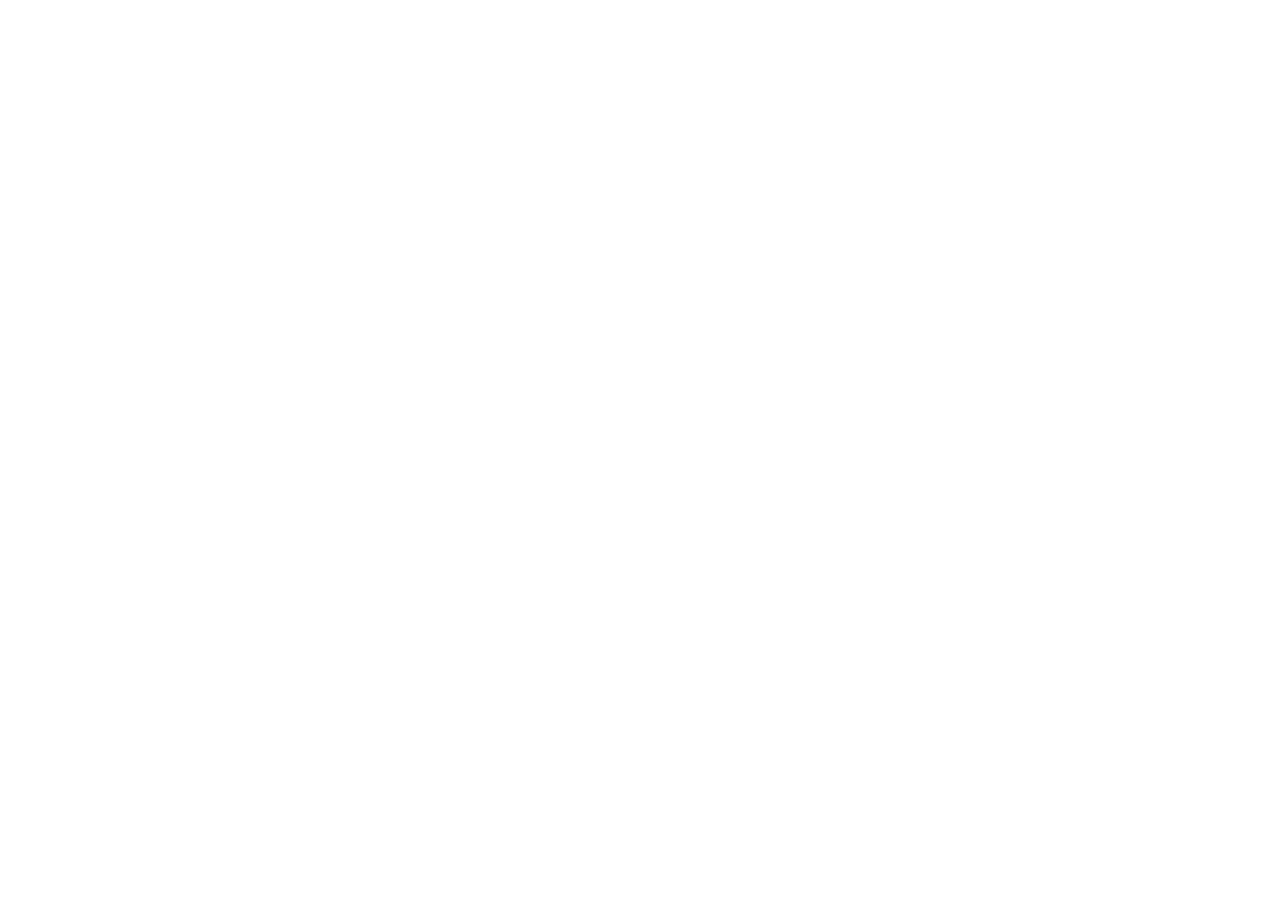
==== index-01.html @ cfb4e988 "Making new branch: dev" ====
<!DOCTYPE html>
<html lang="en">
  <head>
    <meta charset="UTF-8" />
    <meta name="viewport" content="width=device-width, initial-scale=1.0" />
    <title>Interface #</title>

    <link href="./styles/style-01.css" type="text/css" rel="stylesheet" />

  </head>
  <body>
    <div class="grunt"></div>
    <div class="gulp"></div>
    <div class="git"></div>
    <div class="npm"></div>
  </body>
</html>
---- styles/style-01.css ----
/* No CSS *//*# sourceMappingURL=style-01.css.map */
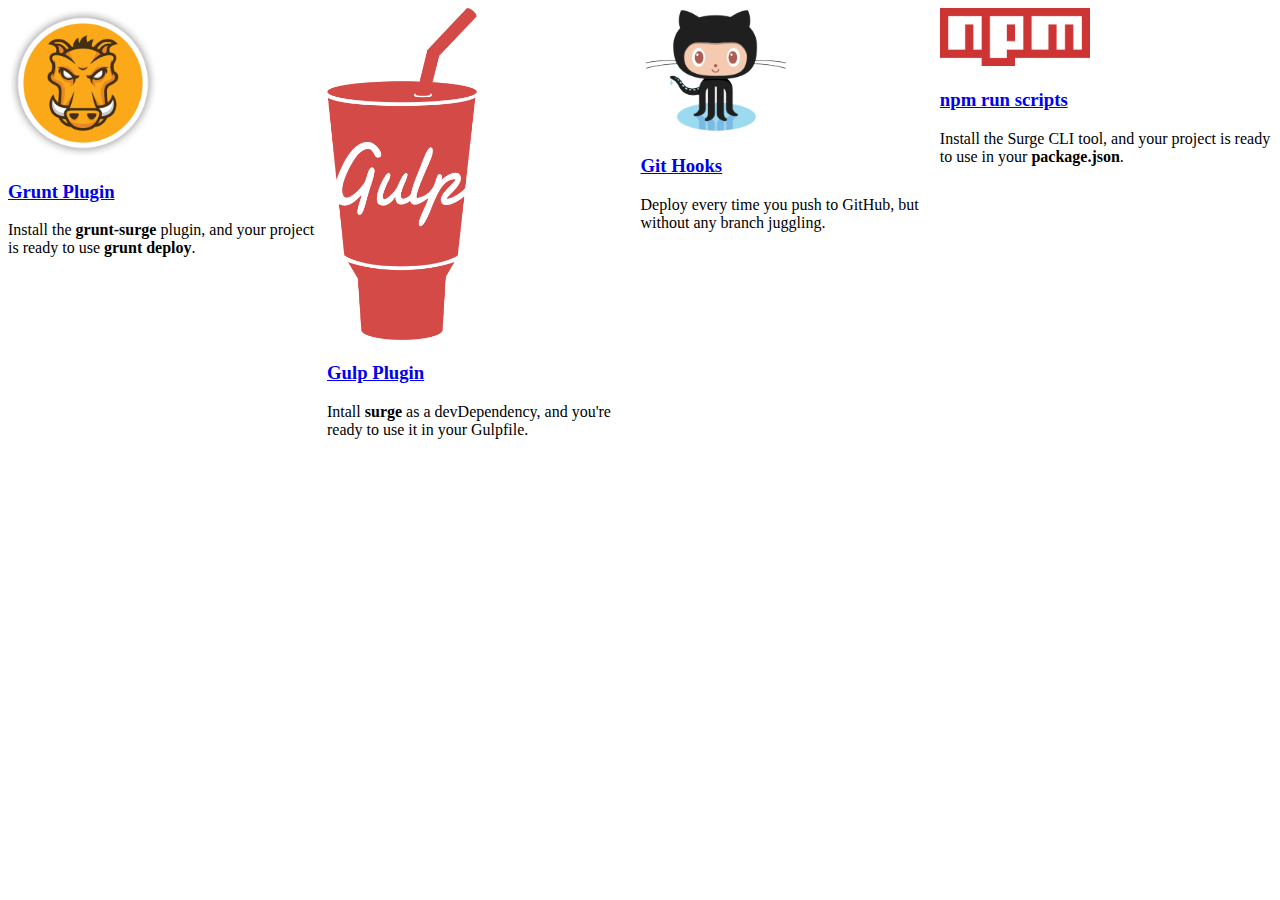
==== commit e0327385: "interface-01: adding links, logos and text" ====
--- a/index-01.html
+++ b/index-01.html
@@ -3,15 +3,38 @@
   <head>
     <meta charset="UTF-8" />
     <meta name="viewport" content="width=device-width, initial-scale=1.0" />
-    <title>Interface #</title>
+    <title>Interface-01</title>
 
     <link href="./styles/style-01.css" type="text/css" rel="stylesheet" />
 
   </head>
   <body>
-    <div class="grunt"></div>
-    <div class="gulp"></div>
-    <div class="git"></div>
-    <div class="npm"></div>
+
+    <div class="container">
+        <div class="grunt">
+            <img src="./assets/grunt.png" style="width: 150px;" alt="img" title="Grunt-logo" />
+            <h3><a href="https://gruntjs.com/">Grunt Plugin</a></h3>
+            <p>Install the <b>grunt-surge</b> plugin, and your project is ready to use <b>grunt deploy</b>.</p>
+        </div>
+        
+        <div class="gulp">
+            <img src="./assets/Gulp.png" style="width: 150px;" alt="img" title="Gulp-logo" />
+            <h3><a href="https://gulpjs.com/">Gulp Plugin</a></h3>
+            <p>Intall <b>surge</b> as a devDependency, and you're ready to use it in your Gulpfile.</p>
+        </div>
+
+        <div class="github">
+            <img src="./assets/github.png" style="width: 150px;" alt="img" title="GitHub-logo" />
+            <h3><a href="https://github.com/">Git Hooks</a></h3>
+            <p>Deploy every time you push to GitHub, but without any branch juggling.</p>
+        </div>
+
+        <div class="npm">
+            <img src="./assets/npm.png" style="width: 150px;" alt="img" title="NPM-logo" />
+            <h3><a href="https://www.npmjs.com/">npm run scripts</a></h3>
+            <p>Install the Surge CLI tool, and your project is ready to use in your <b>package.json</b>.</p>
+        </div>
+    </div>
+
   </body>
 </html>--- a/styles/style-01.css
+++ b/styles/style-01.css
@@ -1 +1,13 @@
-/* No CSS *//*# sourceMappingURL=style-01.css.map */+body .container {
+  display: -webkit-box;
+  display: -ms-flexbox;
+  display: flex;
+  -webkit-box-pack: center;
+      -ms-flex-pack: center;
+          justify-content: center;
+  -webkit-box-align: stretch;
+      -ms-flex-align: stretch;
+          align-items: stretch;
+  width: 100%;
+}
+/*# sourceMappingURL=style-01.css.map */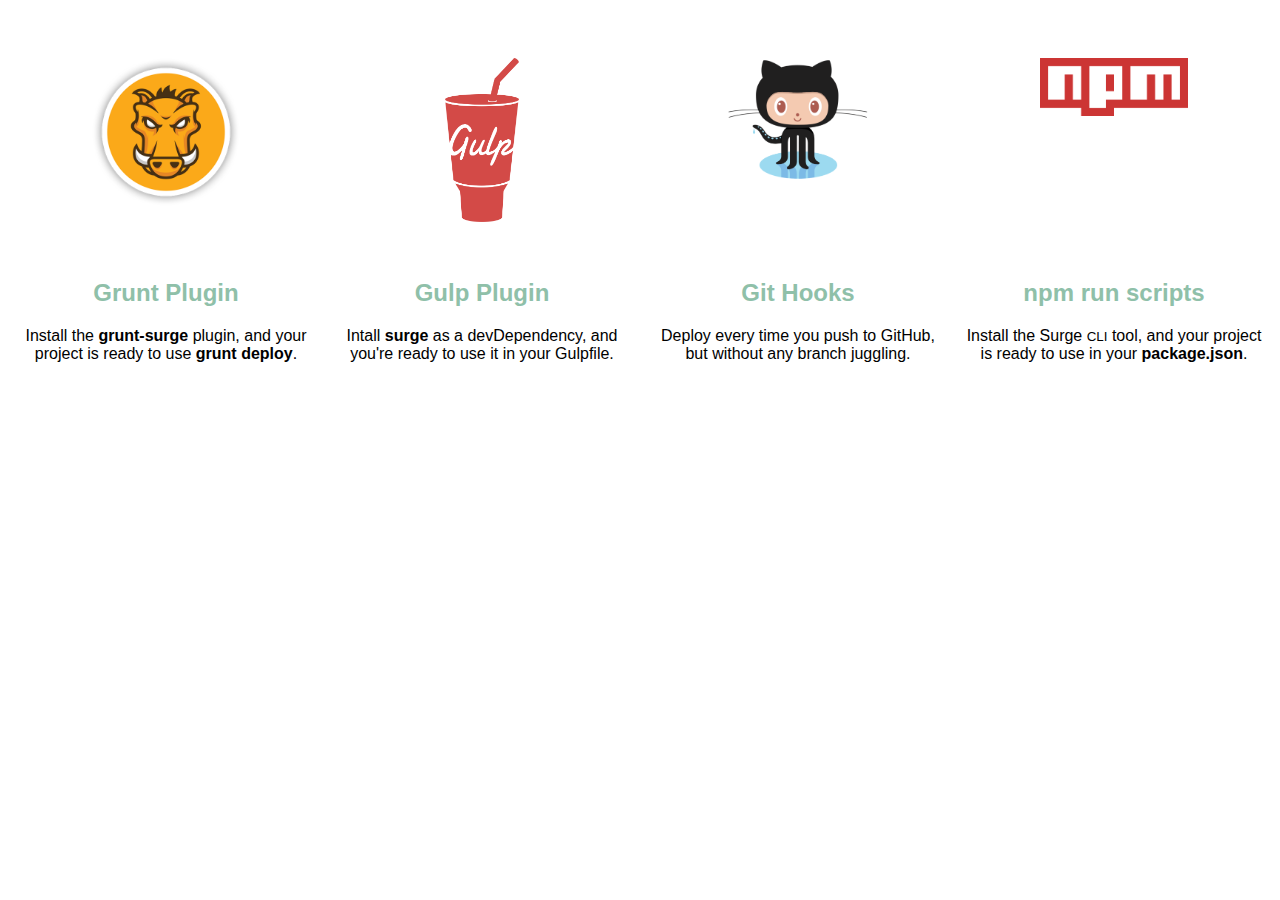
==== commit 1d18e398: "Interface-01: styling index-01.html: configurating images" ====
--- a/index-01.html
+++ b/index-01.html
@@ -11,28 +11,36 @@
   <body>
 
     <div class="container">
-        <div class="grunt">
-            <img src="./assets/grunt.png" style="width: 150px;" alt="img" title="Grunt-logo" />
-            <h3><a href="https://gruntjs.com/">Grunt Plugin</a></h3>
+        <div class="box">
+            <div class="image-box">
+                <img src="./assets/grunt.png"  style="width: 50%;" alt="img" title="Grunt-logo" />
+            </div>
+            <h2><a href="https://gruntjs.com/">Grunt Plugin</a></h2>
             <p>Install the <b>grunt-surge</b> plugin, and your project is ready to use <b>grunt deploy</b>.</p>
         </div>
         
-        <div class="gulp">
-            <img src="./assets/Gulp.png" style="width: 150px;" alt="img" title="Gulp-logo" />
-            <h3><a href="https://gulpjs.com/">Gulp Plugin</a></h3>
+        <div class="box">
+            <div class="image-box">
+                <img src="./assets/Gulp.png" style="width: 25%;" alt="img" title="Gulp-logo" />
+            </div>
+            <h2><a href="https://gulpjs.com/">Gulp Plugin</a></h2>
             <p>Intall <b>surge</b> as a devDependency, and you're ready to use it in your Gulpfile.</p>
         </div>
 
-        <div class="github">
-            <img src="./assets/github.png" style="width: 150px;" alt="img" title="GitHub-logo" />
-            <h3><a href="https://github.com/">Git Hooks</a></h3>
+        <div class="box">
+            <div class="image-box">
+                <img src="./assets/github.png" style="width: 50%;" alt="img" title="GitHub-logo" />
+            </div>
+            <h2><a href="https://github.com/">Git Hooks</a></h2>
             <p>Deploy every time you push to GitHub, but without any branch juggling.</p>
         </div>
 
-        <div class="npm">
-            <img src="./assets/npm.png" style="width: 150px;" alt="img" title="NPM-logo" />
-            <h3><a href="https://www.npmjs.com/">npm run scripts</a></h3>
-            <p>Install the Surge CLI tool, and your project is ready to use in your <b>package.json</b>.</p>
+        <div class="box">
+            <div class="image-box">
+                <img src="./assets/npm.png" style="width: 50%;" alt="img" title="NPM-logo" />
+            </div>
+            <h2><a href="https://www.npmjs.com/">npm run scripts</a></h2>
+            <p>Install the Surge <small>CLI</small> tool, and your project is ready to use in your <b>package.json</b>.</p>
         </div>
     </div>
 
--- a/styles/style-01.css
+++ b/styles/style-01.css
@@ -9,5 +9,40 @@
       -ms-flex-align: stretch;
           align-items: stretch;
   width: 100%;
+  color: black;
+  font-family: 'Nunito Sans', sans-serif;
+}
+
+body .container .box {
+  display: block;
+  -webkit-box-pack: center;
+      -ms-flex-pack: center;
+          justify-content: center;
+  -webkit-box-align: center;
+      -ms-flex-align: center;
+          align-items: center;
+  text-align: center;
+  width: 25%;
+  height: auto;
+  padding-left: 10px;
+  padding-top: 50px;
+  padding-right: 10px;
+  padding-bottom: 50px;
+}
+
+body .container .box .image-box {
+  display: inline-block;
+  justify-items: center;
+  -webkit-box-align: center;
+      -ms-flex-align: center;
+          align-items: center;
+  text-align: center;
+  width: 100%;
+  height: 70%;
+}
+
+body .container .box a {
+  text-decoration: none;
+  color: #8fc0a9;
 }
 /*# sourceMappingURL=style-01.css.map */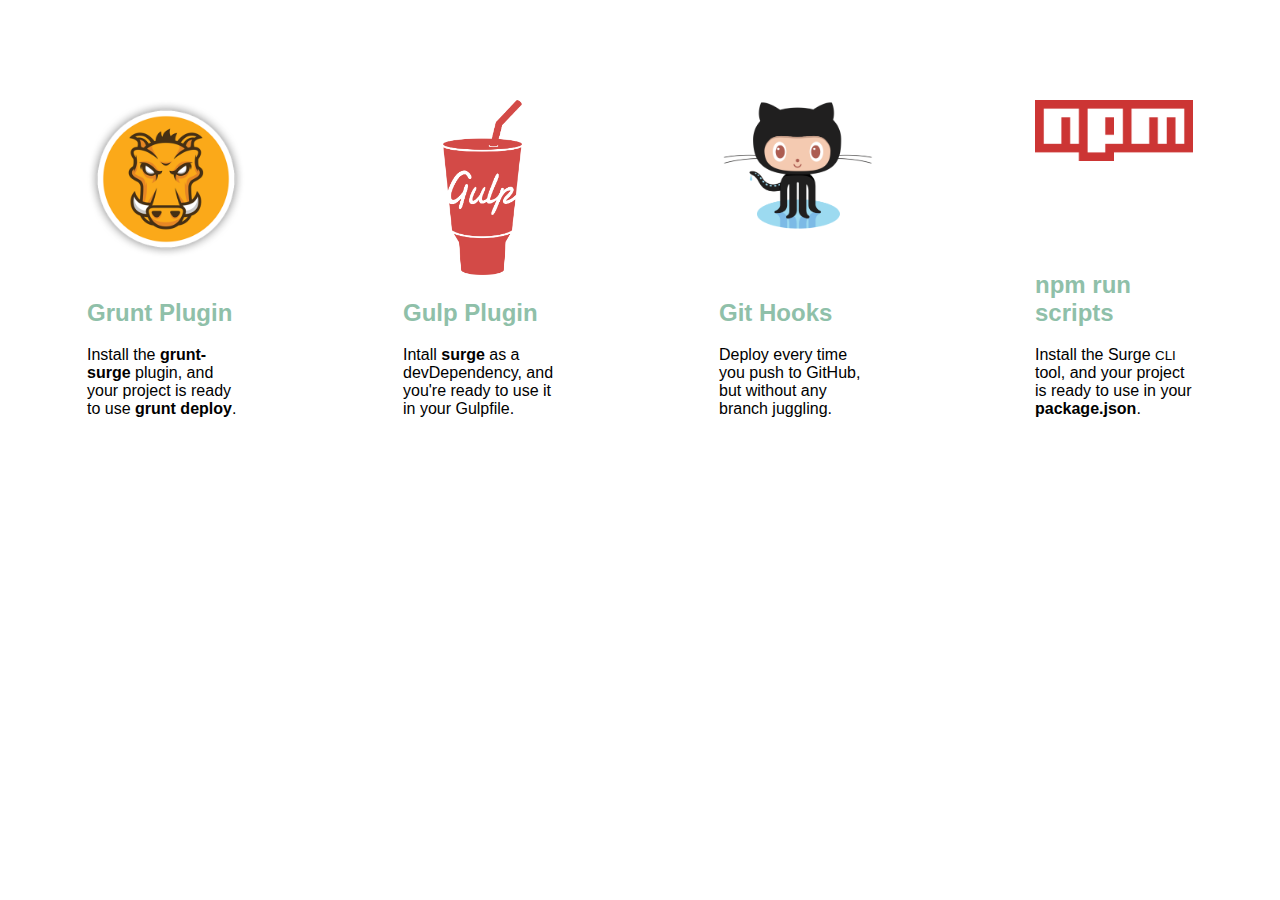
==== commit 6d88b411: "Interface-01: pushing ex-01 to dev // still problems with aligning img - center" ====
--- a/index-01.html
+++ b/index-01.html
@@ -11,37 +11,55 @@
   <body>
 
     <div class="container">
+
+
         <div class="box">
             <div class="image-box">
                 <img src="./assets/grunt.png"  style="width: 50%;" alt="img" title="Grunt-logo" />
             </div>
-            <h2><a href="https://gruntjs.com/">Grunt Plugin</a></h2>
-            <p>Install the <b>grunt-surge</b> plugin, and your project is ready to use <b>grunt deploy</b>.</p>
+            <div class="text-box">
+                <h2><a href="https://gruntjs.com/">Grunt Plugin</a></h2>
+                <p>Install the <b>grunt-surge</b> plugin, and your project is ready to use <b>grunt deploy</b>.</p>
+            </div>
         </div>
         
+
+
         <div class="box">
             <div class="image-box">
                 <img src="./assets/Gulp.png" style="width: 25%;" alt="img" title="Gulp-logo" />
             </div>
-            <h2><a href="https://gulpjs.com/">Gulp Plugin</a></h2>
-            <p>Intall <b>surge</b> as a devDependency, and you're ready to use it in your Gulpfile.</p>
+            <div class="text-box">
+                <h2><a href="https://gulpjs.com/">Gulp Plugin</a></h2>
+                <p>Intall <b>surge</b> as a devDependency, and you're ready to use it in your Gulpfile.</p>
+            </div>
         </div>
+
+
 
         <div class="box">
             <div class="image-box">
                 <img src="./assets/github.png" style="width: 50%;" alt="img" title="GitHub-logo" />
             </div>
-            <h2><a href="https://github.com/">Git Hooks</a></h2>
-            <p>Deploy every time you push to GitHub, but without any branch juggling.</p>
+            <div class="text-box">
+                <h2><a href="https://github.com/">Git Hooks</a></h2>
+                <p>Deploy every time you push to GitHub, but without any branch juggling.</p>
+            </div>
         </div>
+
+
 
         <div class="box">
             <div class="image-box">
-                <img src="./assets/npm.png" style="width: 50%;" alt="img" title="NPM-logo" />
+                <img src="./assets/npm.png" style="width: 50%;" alt="img" title="NPM-logo" class="center" />
             </div>
-            <h2><a href="https://www.npmjs.com/">npm run scripts</a></h2>
-            <p>Install the Surge <small>CLI</small> tool, and your project is ready to use in your <b>package.json</b>.</p>
+            <div class="text-box">
+                <h2><a href="https://www.npmjs.com/">npm run scripts</a></h2>
+                <p>Install the Surge <small>CLI</small> tool, and your project is ready to use in your <b>package.json</b>.</p>
+            </div>
         </div>
+
+        
     </div>
 
   </body>
--- a/styles/style-01.css
+++ b/styles/style-01.css
@@ -1,48 +1,107 @@
-body .container {
-  display: -webkit-box;
-  display: -ms-flexbox;
-  display: flex;
-  -webkit-box-pack: center;
-      -ms-flex-pack: center;
-          justify-content: center;
-  -webkit-box-align: stretch;
-      -ms-flex-align: stretch;
-          align-items: stretch;
-  width: 100%;
-  color: black;
-  font-family: 'Nunito Sans', sans-serif;
+@media only screen and (max-width: 780px) {
+  body .container {
+    display: -webkit-box;
+    display: -ms-flexbox;
+    display: flex;
+    -webkit-box-pack: center;
+        -ms-flex-pack: center;
+            justify-content: center;
+    -webkit-box-orient: vertical;
+    -webkit-box-direction: normal;
+        -ms-flex-direction: column;
+            flex-direction: column;
+    -webkit-box-align: center;
+        -ms-flex-align: center;
+            align-items: center;
+    width: 100%;
+    color: black;
+    font-family: 'Nunito Sans', sans-serif;
+    margin-top: 100px;
+    margin-bottom: 100px;
+  }
+  body .container .box {
+    display: -webkit-box;
+    display: -ms-flexbox;
+    display: flex;
+    -webkit-box-orient: vertical;
+    -webkit-box-direction: normal;
+        -ms-flex-direction: column;
+            flex-direction: column;
+    width: 75%;
+    height: auto;
+    margin-bottom: 100px;
+  }
+  body .container .box a {
+    text-decoration: none;
+    color: #8fc0a9;
+  }
+  body .container .box .image-box {
+    display: inline-block;
+    text-align: center;
+    width: 100%;
+    height: 100%;
+  }
+  body .container .box .image-box img {
+    text-align: center;
+    width: 100%;
+    height: auto;
+  }
+  body .container .box .text-box {
+    text-align: left;
+    display: inline-block;
+    width: 50%;
+    margin-left: 25%;
+  }
 }
 
-body .container .box {
-  display: block;
-  -webkit-box-pack: center;
-      -ms-flex-pack: center;
-          justify-content: center;
-  -webkit-box-align: center;
-      -ms-flex-align: center;
-          align-items: center;
-  text-align: center;
-  width: 25%;
-  height: auto;
-  padding-left: 10px;
-  padding-top: 50px;
-  padding-right: 10px;
-  padding-bottom: 50px;
-}
-
-body .container .box .image-box {
-  display: inline-block;
-  justify-items: center;
-  -webkit-box-align: center;
-      -ms-flex-align: center;
-          align-items: center;
-  text-align: center;
-  width: 100%;
-  height: 70%;
-}
-
-body .container .box a {
-  text-decoration: none;
-  color: #8fc0a9;
+@media only screen and (min-width: 780px) {
+  body .container {
+    display: -webkit-box;
+    display: -ms-flexbox;
+    display: flex;
+    -webkit-box-pack: center;
+        -ms-flex-pack: center;
+            justify-content: center;
+    -webkit-box-align: stretch;
+        -ms-flex-align: stretch;
+            align-items: stretch;
+    width: 100%;
+    color: black;
+    font-family: 'Nunito Sans', sans-serif;
+    margin-top: 100px;
+    margin-bottom: 100px;
+  }
+  body .container .box {
+    display: -webkit-box;
+    display: -ms-flexbox;
+    display: flex;
+    -webkit-box-orient: vertical;
+    -webkit-box-direction: normal;
+        -ms-flex-direction: column;
+            flex-direction: column;
+    width: 25%;
+    height: auto;
+  }
+  body .container .box a {
+    text-decoration: none;
+    color: #8fc0a9;
+  }
+  body .container .box .image-box {
+    display: inline-block;
+    text-align: center;
+    width: 100%;
+    height: 100%;
+  }
+  body .container .box .image-box img {
+    text-align: center;
+    width: 100%;
+    height: auto;
+  }
+  body .container .box .text-box {
+    text-align: left;
+    display: inline-block;
+    width: 50%;
+    margin-left: 25%;
+  }
 }
 /*# sourceMappingURL=style-01.css.map */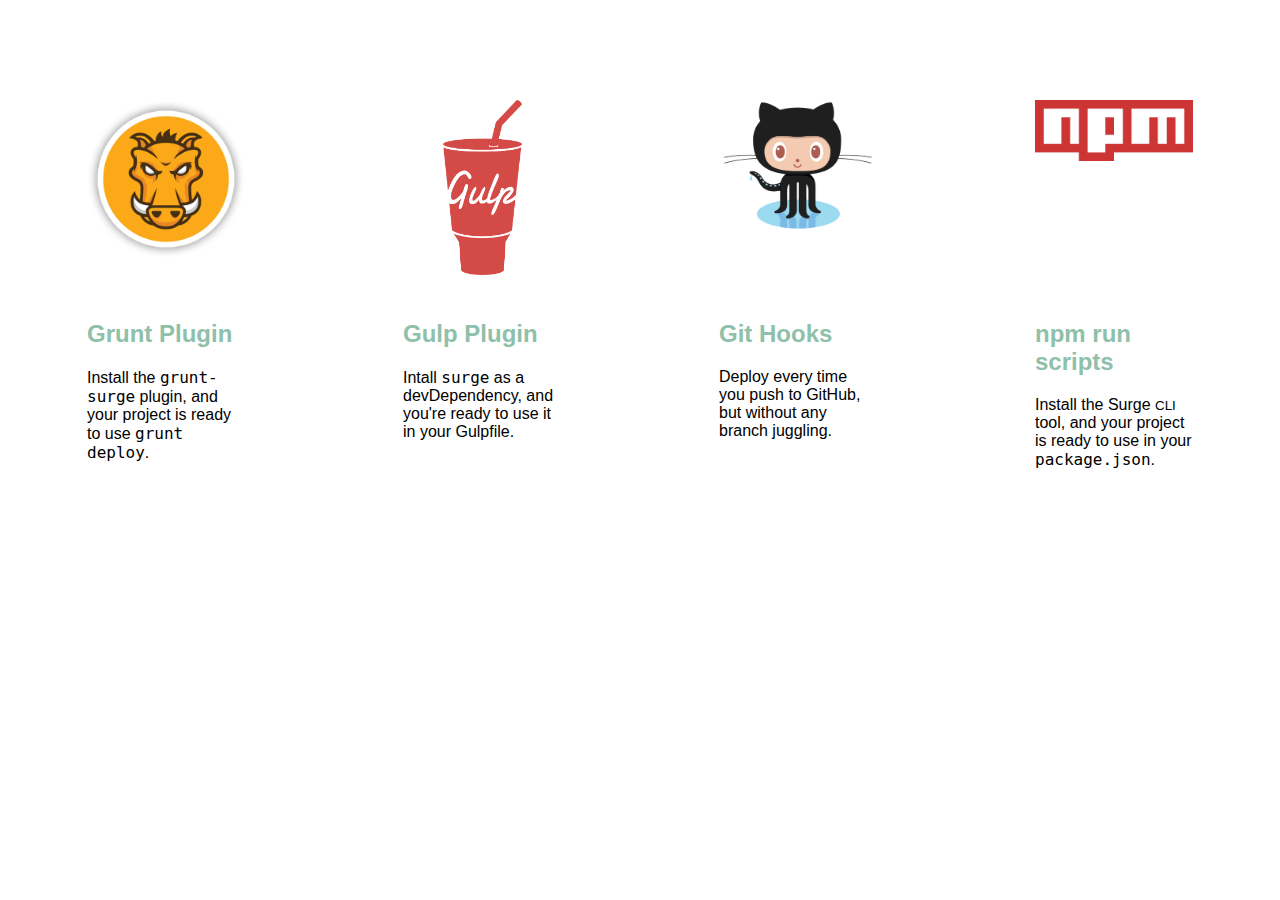
==== commit 0c3f79a7: "making a 3rd interface -- bonus exersise" ====
--- a/index-01.html
+++ b/index-01.html
@@ -19,7 +19,7 @@
             </div>
             <div class="text-box">
                 <h2><a href="https://gruntjs.com/">Grunt Plugin</a></h2>
-                <p>Install the <b>grunt-surge</b> plugin, and your project is ready to use <b>grunt deploy</b>.</p>
+                <p>Install the <span class="mono">grunt-surge</span> plugin, and your project is ready to use <span class="mono">grunt deploy</span>.</p>
             </div>
         </div>
         
@@ -31,7 +31,7 @@
             </div>
             <div class="text-box">
                 <h2><a href="https://gulpjs.com/">Gulp Plugin</a></h2>
-                <p>Intall <b>surge</b> as a devDependency, and you're ready to use it in your Gulpfile.</p>
+                <p>Intall <span class="mono">surge</span> as a devDependency, and you're ready to use it in your Gulpfile.</p>
             </div>
         </div>
 
@@ -55,7 +55,7 @@
             </div>
             <div class="text-box">
                 <h2><a href="https://www.npmjs.com/">npm run scripts</a></h2>
-                <p>Install the Surge <small>CLI</small> tool, and your project is ready to use in your <b>package.json</b>.</p>
+                <p>Install the Surge <small>CLI</small> tool, and your project is ready to use in your <span class="mono">package.json</span>.</p>
             </div>
         </div>
 
--- a/styles/style-01.css
+++ b/styles/style-01.css
@@ -1,5 +1,6 @@
 @media only screen and (max-width: 780px) {
   body .container {
+    /* reminder to try this in grid too */
     display: -webkit-box;
     display: -ms-flexbox;
     display: flex;
@@ -27,8 +28,6 @@
     -webkit-box-direction: normal;
         -ms-flex-direction: column;
             flex-direction: column;
-    width: 75%;
-    height: auto;
     margin-bottom: 100px;
   }
   body .container .box a {
@@ -36,21 +35,20 @@
     color: #8fc0a9;
   }
   body .container .box .image-box {
-    display: inline-block;
-    text-align: center;
-    width: 100%;
-    height: 100%;
+    height: 200px;
   }
   body .container .box .image-box img {
-    text-align: center;
-    width: 100%;
-    height: auto;
+    display: block;
+    margin: 0 auto;
   }
   body .container .box .text-box {
     text-align: left;
     display: inline-block;
     width: 50%;
     margin-left: 25%;
+  }
+  body .container .box .text-box .mono {
+    font-family: 'Inconsolata', monospace;
   }
 }
 
@@ -80,28 +78,28 @@
         -ms-flex-direction: column;
             flex-direction: column;
     width: 25%;
-    height: auto;
   }
   body .container .box a {
     text-decoration: none;
     color: #8fc0a9;
   }
   body .container .box .image-box {
-    display: inline-block;
+    display: block;
     text-align: center;
-    width: 100%;
-    height: 100%;
+    height: 200px;
   }
   body .container .box .image-box img {
-    text-align: center;
-    width: 100%;
-    height: auto;
+    display: block;
+    margin: 0 auto;
   }
   body .container .box .text-box {
     text-align: left;
-    display: inline-block;
+    display: block;
     width: 50%;
     margin-left: 25%;
   }
+  body .container .box .text-box .mono {
+    font-family: 'Inconsolata', monospace;
+  }
 }
 /*# sourceMappingURL=style-01.css.map */